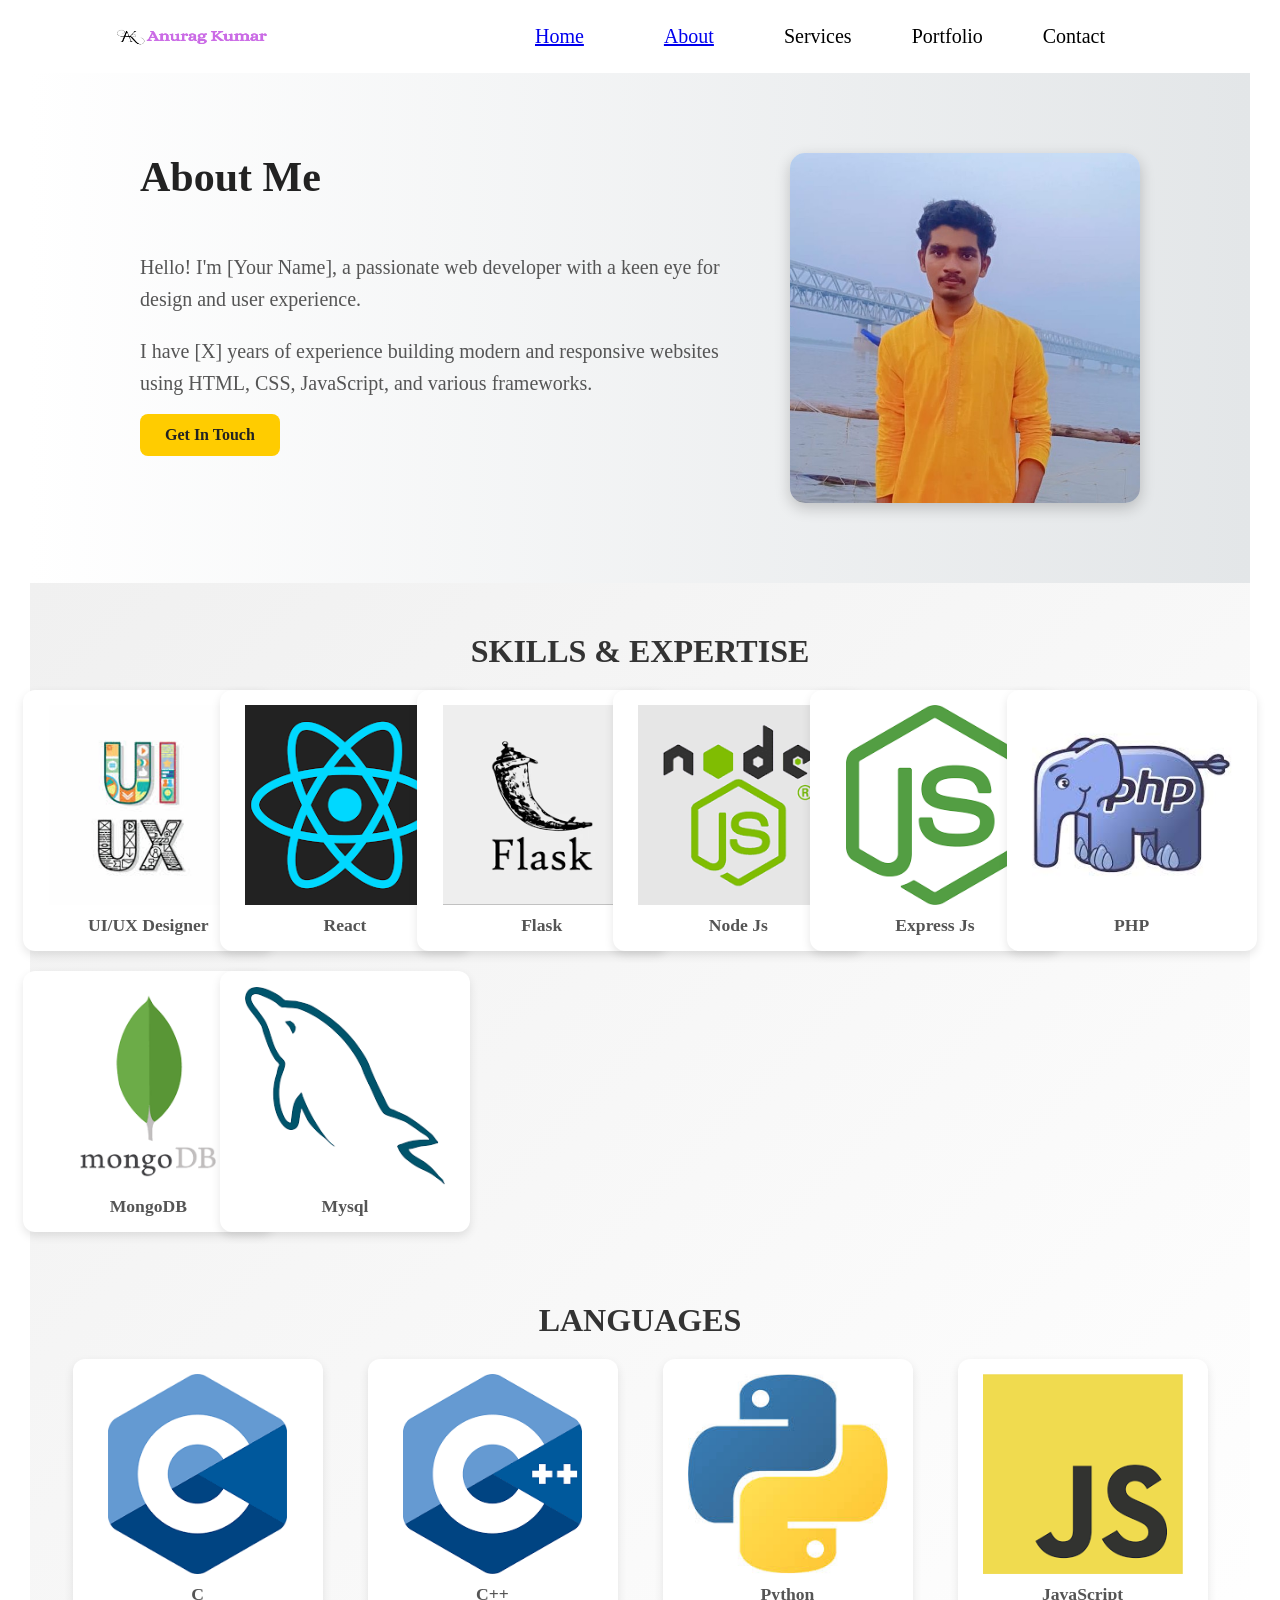
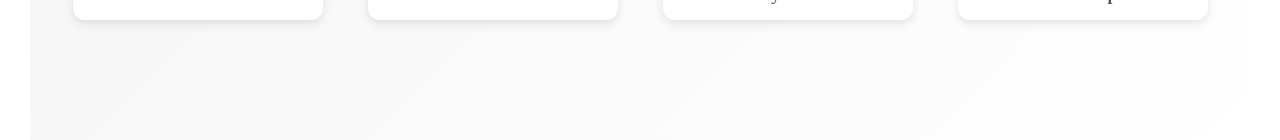
==== about.html @ 65f8feea "First Commit" ====
<!DOCTYPE html>
<html lang="en">
<head>
    <meta charset="UTF-8">
    <meta name="viewport" content="width=device-width, initial-scale=1.0">
    <title>About Me</title>
    <link rel="stylesheet" href="style.css">
</head>
<body>
    <nav>
        <div class="logo">
            <img class="navimg" src="display.png" alt="Logo">
        </div>
        <div class="menu">
            <ul class="navbar">
                <li class="listli"><a href="index.html">Home</a></li>
                <li class="listli"><a href="about.html">About</a></li>
                <li class="listli">Services</li>
                <li class="listli">Portfolio</li>
                <li class="listli">Contact</li>
            </ul>
        </div>
    </nav>
    
    <section class="about-section">
        <div class="about-container">
            <div class="about-text">
                <h1>About Me</h1>
                <p id="aboutp1">Hello! I'm [Your Name], a passionate web developer with a keen eye for design and user experience.</p>
                <p>I have [X] years of experience building modern and responsive websites using HTML, CSS, JavaScript, and various frameworks.</p>
                <a href="contact.html" class="btn">Get In Touch</a>
            </div>
            <div class="about-image">
                <img src="p6.jpg" alt="Your Image">
            </div>
        </div>
    </section>
    
    <section class="skills">
        <h2>Skills & Expertise</h2>
        <div class="skills-container">
            <div class="skill">
                <img src="ui.jpeg" alt="UI/UX Design">
                <span>UI/UX Designer</span>
            </div>
            
            <div class="skill">
                <img src="react.png" alt="React">
                <span>React</span>
            </div>
            <div class="skill">
                <img src="flask.png" alt="Flask">
                <span>Flask</span>
            </div>
            <div class="skill">
                <img src="nodejs.png" alt="Node Js">
                <span>Node Js</span>
            </div>
            <div class="skill">
                <img src="expressjs.png" alt="Express Js">
                <span>Express Js</span>
            </div>
            <div class="skill">
                <img src="php.jpeg" alt="PHP">
                <span>PHP</span>
            </div>
            <div class="skill">
                <img src="mongodb.png" alt="MongoDB">
                <span>MongoDB</span>
            </div>
            <div class="skill">
                <img src="mysql.png" alt="Mysql">
                <span>Mysql</span>
            </div>
        </div>
    
        <h2>Languages</h2>
        <div class="skills-container">
            <div class="skill">
                <img src="c.png" alt="C">
                <span>C</span>
            </div>
            <div class="skill">
                <img src="cpp.png" alt="C++">
                <span>C++</span>
            </div>
            <div class="skill">
                <img src="python.jpeg" alt="Python">
                <span>Python</span>
            </div>
            <div class="skill">
                <img src="js.png" alt="JavaScript">
                <span>JavaScript</span>
            </div>
        </div>
    </section>
</body>
</html>
---- style.css ----
*{
    box-sizing: border-box;
    margin: 0px 10px;
    padding: 0px;
}
body {
    position: relative;
    
    /* overflow: hidden; */
    overflow-x: hidden; /* Hides horizontal scrollbar */
    overflow-y: scroll; /* Enables vertical scrolling */
}

/* Hide scrollbar for WebKit browsers (Chrome, Safari) */
::-webkit-scrollbar {
    display: none;
}

/* Hide scrollbar for Firefox */
html {
    scrollbar-width: none;
}

nav{
    display: flex;
    justify-content: space-between;
    /* background-color: yellow; */
    margin: 0px 100px 0px 60px;
}
.menu{
    display: flex;
    align-items: center;
    padding: 20px;
}
.logo{
    display: flex;
    align-items: center;
}
.navbar{
    display: flex;
    gap: 40px;
    /* background-color: white; */
    padding: 5px;
}
.listli{
    list-style:none;
    font-size: 20px;
}
.listli:hover{
    color: teal;
    cursor: pointer;
}
.navimg{
    margin: 20px;
    width: 166px;
    height: 23.14px;
}
main{
    display: flex;
    justify-content: space-around;
    padding-top: 25px;
}
.first{
    display: flex;
    flex-direction: column;
}
.second img{
    border-radius: 50%;
    box-shadow: 10px 10px 20px rgba(0, 0, 0, 0.5);
    width:40rem;


}
#naming{
    font-size: 65px;
    font-weight: 700;
    margin-bottom: 30px;
}
#profe{
    font-size: 30px;
    margin-bottom: 85px;
    color: grey;
}

.prename{
    margin-top: 80px;
    margin-bottom: 90px;
}
.number{
    display: flex;
    text-align: center;
    font-size: 15px;
}
.contact{
    display: flex;
    margin-bottom: 20px;
    text-align: center;
    font-size: 15px;
}
.prename p{
    color: grey;
}
.prename :first-child{
    margin-bottom: 10px;
}
.circle {
    position: absolute;
    width: 90rem;
    height: 90rem;
    background-color: rgba(97, 149, 239, 0.5);
    border-radius: 50%;
    bottom: 0%;
    left:45%;
    z-index: -1;
}
.ji{
    height: 500px;
    width: 868px;
    background-color: blue;
}
.about{
    margin-top: 1000px;
}


.about-section {
    display: flex;
    align-items: center;
    justify-content: space-between;
    padding: 80px;
    background: linear-gradient(to right, #ffffff, #e3e6e8);
    flex-wrap: wrap;
}

.about-container{
    display: flex;
    flex-direction: row;
    justify-content: space-between;
}

.about-text {
    /* max-width: 550px; */
    flex: 1.5;
}


.about-text h1 {
    font-size: 42px;
    color: #222;
    margin-bottom: 50px;
}

.about-text p {
    font-size: 20px;
    color: #555;
    line-height: 1.6;
    
}
#aboutp1{
    margin-bottom: 20px;
}

.btn {
    display: inline-block;
    margin-top: 15px;
    padding: 12px 25px;
    background: #ffcc00;
    color: #222;
    text-decoration: none;
    font-weight: bold;
    border-radius: 8px;
    transition: background 0.3s ease;
}

.btn:hover {
    background: #ff9900;
}

.about-image {
    flex: 1;
    display: flex;
    justify-content: flex-end;
}

.about-image img {
    width: 350px;
    border-radius: 15px;
    box-shadow: 0 5px 15px rgba(0, 0, 0, 0.2);
}

/* General Styling */
.skills {
    text-align: center;
    padding: 50px 20px;
    background: linear-gradient(135deg, #f0f0f0, #ffffff);
}

.skills h2 {
    font-size: 2rem;
    color: #333;
    margin-bottom: 20px;
    text-transform: uppercase;
    font-weight: bold;
    position: relative;
}

/* Grid Layout for Skills */
.skills-container {
    display: grid;
    grid-template-columns: repeat(auto-fit, minmax(150px, 1fr));
    gap: 20px;
    justify-items: center;
    margin-top: 20px;
    margin-bottom: 70px;
}

.skill {
    background: #fff;
    padding: 15px;
    border-radius: 12px;
    box-shadow: 0 4px 10px rgba(0, 0, 0, 0.1);
    display: flex;
    flex-direction: column;
    align-items: center;
    transition: transform 0.3s ease, box-shadow 0.3s ease;
}

.skill:hover {
    transform: translateY(-5px);
    box-shadow: 0 6px 15px rgba(0, 0, 0, 0.2);
}

.skill img {
    width: 200px;
    height: 200px;
    object-fit: contain;
    margin-bottom: 10px;
    transition: transform 0.3s ease;
}

.skill:hover img {
    transform: scale(1.1);
}

.skill span {
    font-size: 1.1rem;
    font-weight: bold;
    color: #555;
}

/* Responsive Design */
@media (max-width: 768px) {
    .skills-container {
        grid-template-columns: repeat(2, minmax(120px, 1fr));
    }
}

@media (max-width: 480px) {
    .skills-container {
        grid-template-columns: repeat(1, minmax(120px, 1fr));
    }
}
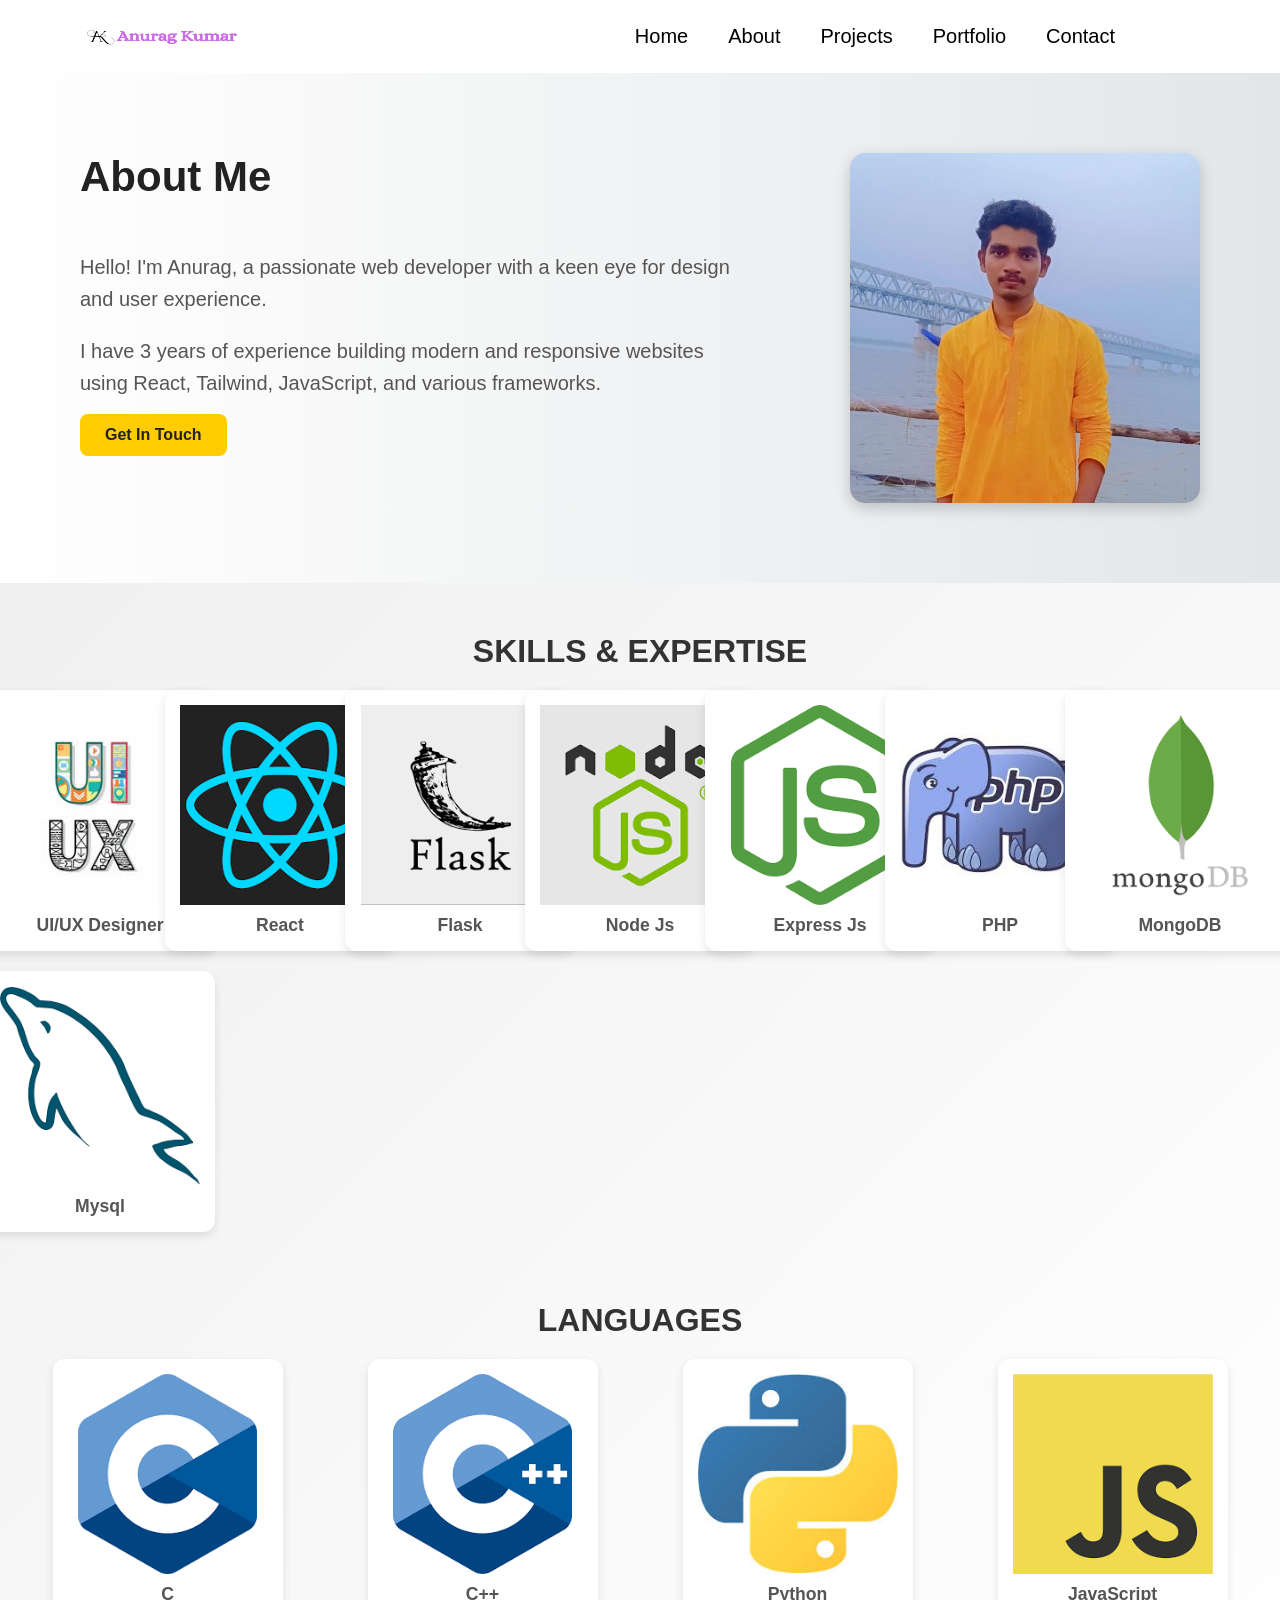
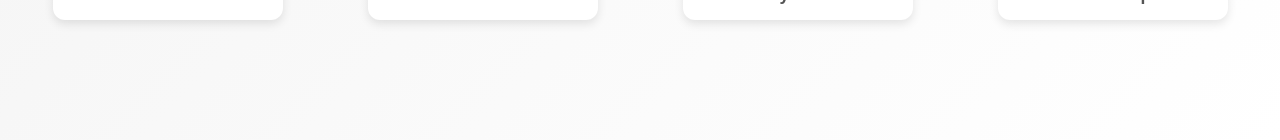
==== commit a9863885: "Added diff pages" ====
--- a/about.html
+++ b/about.html
@@ -5,6 +5,7 @@
     <meta name="viewport" content="width=device-width, initial-scale=1.0">
     <title>About Me</title>
     <link rel="stylesheet" href="style.css">
+    <!-- <link rel="stylesheet" href="about.css"> -->
 </head>
 <body>
     <nav>
@@ -13,11 +14,12 @@
         </div>
         <div class="menu">
             <ul class="navbar">
-                <li class="listli"><a href="index.html">Home</a></li>
-                <li class="listli"><a href="about.html">About</a></li>
-                <li class="listli">Services</li>
-                <li class="listli">Portfolio</li>
-                <li class="listli">Contact</li>
+              <li class="listli"><a href="index.html">Home</a></li>
+              <li class="listli"><a href="about.html">About</a></li>
+              <li class="listli"><a href="project.html">Projects</a></li>
+              <li class="listli"><a href="https://drive.google.com/file/d/1ehF2JseC6p5Mg9bKMVe6aWxnVVq1fzVj/view?usp=drive_link" target="_blank">Portfolio</a></li>
+              <li class="listli"><a href="contact.html">Contact</a></li>
+              <li class="listli toggle-mode"><i class="fas fa-moon"></i></li>
             </ul>
         </div>
     </nav>
@@ -26,8 +28,8 @@
         <div class="about-container">
             <div class="about-text">
                 <h1>About Me</h1>
-                <p id="aboutp1">Hello! I'm [Your Name], a passionate web developer with a keen eye for design and user experience.</p>
-                <p>I have [X] years of experience building modern and responsive websites using HTML, CSS, JavaScript, and various frameworks.</p>
+                <p id="aboutp1">Hello! I'm Anurag, a passionate web developer with a keen eye for design and user experience.</p>
+                <p>I have 3 years of experience building modern and responsive websites using React, Tailwind, JavaScript, and various frameworks.</p>
                 <a href="contact.html" class="btn">Get In Touch</a>
             </div>
             <div class="about-image">
@@ -94,5 +96,14 @@
             </div>
         </div>
     </section>
+    <script>
+        const toggleModeButton = document.querySelector('.toggle-mode');
+        const body = document.body;
+    
+        toggleModeButton.addEventListener('click', () => {
+            body.classList.toggle('dark-mode');
+        });
+    </script>
+    
 </body>
 </html>
--- a/style.css
+++ b/style.css
@@ -261,4 +261,203 @@
     }
 }
 
-
+/* General Reset */
+* {
+    box-sizing: border-box;
+    margin: 0;
+    padding: 0;
+}
+
+body {
+    font-family: Arial, sans-serif;
+    position: relative;
+    overflow-x: hidden;
+    min-height: 100vh;
+    transition: background 0.3s, color 0.3s;
+}
+
+body.dark-mode {
+    background-color: #121212;
+    color: #f5f5f5;
+}
+
+/* Navbar */
+nav {
+    display: flex;
+    justify-content: space-between;
+    margin: 0px 100px 0px 60px;
+}
+
+.menu {
+    display: flex;
+    align-items: center;
+    padding: 20px;
+}
+
+.logo {
+    display: flex;
+    align-items: center;
+}
+
+.navbar {
+    display: flex;
+    gap: 40px;
+}
+
+.listli {
+    list-style: none;
+    font-size: 20px;
+}
+
+.listli a {
+    text-decoration: none;
+    color: inherit;
+}
+
+.listli:hover {
+    color: teal;
+    cursor: pointer;
+}
+
+.navimg {
+    margin: 20px;
+    width: 166px;
+    height: 23.14px;
+}
+
+/* Main Section */
+main {
+    display: flex;
+    justify-content: space-around;
+    padding-top: 25px;
+}
+
+.first {
+    display: flex;
+    flex-direction: column;
+}
+
+.second img {
+    border-radius: 50%;
+    box-shadow: 10px 10px 20px rgba(0, 0, 0, 0.5);
+    width: 40rem;
+}
+
+/* Text */
+#naming {
+    font-size: 65px;
+    font-weight: 700;
+    margin-bottom: 30px;
+}
+
+#profe {
+    font-size: 30px;
+    margin-bottom: 85px;
+    color: grey;
+}
+
+.prename {
+    margin-top: 80px;
+    margin-bottom: 90px;
+}
+
+.number,
+.contact {
+    display: flex;
+    margin-bottom: 20px;
+    text-align: center;
+    font-size: 15px;
+}
+
+.prename p {
+    color: grey;
+}
+
+.circle {
+    position: absolute;
+    width: 90rem;
+    height: 90rem;
+    background-color: rgba(97, 149, 239, 0.5);
+    border-radius: 50%;
+    bottom: 0%;
+    left: 45%;
+    z-index: -1;
+}
+
+/* Dark Mode */
+body.dark-mode .contact {
+    color: #f5f5f5;
+}
+
+body.dark-mode .number {
+    color: #f5f5f5;
+}
+
+/* Responsive */
+@media (max-width: 768px) {
+    .first {
+        padding: 0 20px;
+        text-align: center;
+    }
+
+    #naming {
+        font-size: 50px;
+    }
+
+    #profe {
+        font-size: 20px;
+    }
+
+    .second img {
+        width: 25rem;
+        height: auto;
+    }
+}
+
+@media (max-width: 480px) {
+    .first {
+        text-align: center;
+    }
+
+    .second img {
+        width: 20rem;
+    }
+
+    #naming {
+        font-size: 45px;
+    }
+
+    #profe {
+        font-size: 18px;
+    }
+}
+/* Light mode styles (default) */
+body {
+    background-color: white;
+    color: black;
+}
+
+/* Dark mode styles */
+body.dark-mode {
+    background-color: #121212;
+    color: white;
+}
+
+.navbar a {
+    color: black;
+}
+
+body.dark-mode .navbar a {
+    color: white;
+}
+
+body.dark-mode .btn {
+    background-color: #333;
+    color: white;
+}
+
+body.dark-mode .toggle-mode i {
+    color: white;
+}
+
+/* You can further customize styles for dark mode here */
--- a/about.css
+++ b/about.css
@@ -0,0 +1,46 @@
+/* Default Light Mode Styles */
+body {
+    background-color: white;
+    color: black;
+}
+
+.navbar a {
+    color: black;
+}
+
+/* Dark Mode Styles */
+body.dark-mode {
+    background-color: #121212;  /* Dark background for the body */
+    color: white;  /* Light text for readability */
+}
+
+body.dark-mode .navbar a {
+    color: white;  /* White text for navigation links in dark mode */
+}
+
+body.dark-mode .toggle-mode i {
+    color: white;  /* Change the moon icon to white in dark mode */
+}
+
+body.dark-mode .about-text h1,
+body.dark-mode .skills h2 {
+    color: white;  /* Change headings to white in dark mode */
+}
+
+body.dark-mode .about-text p,
+body.dark-mode .skills span {
+    color: #b3b3b3;  /* Lighter text for paragraphs and spans in dark mode */
+}
+
+body.dark-mode .about-container {
+    background-color: #1e1e1e;  /* Darker container background */
+    box-shadow: 0 4px 6px rgba(0, 0, 0, 0.1);  /* Add subtle shadow */
+}
+
+body.dark-mode .about-image img {
+    filter: brightness(0.8);  /* Darken image to fit dark mode theme */
+}
+
+body.dark-mode .btn {
+    background-color: #333;  /* Dark background for buttons */
+    color: white;  /* White*
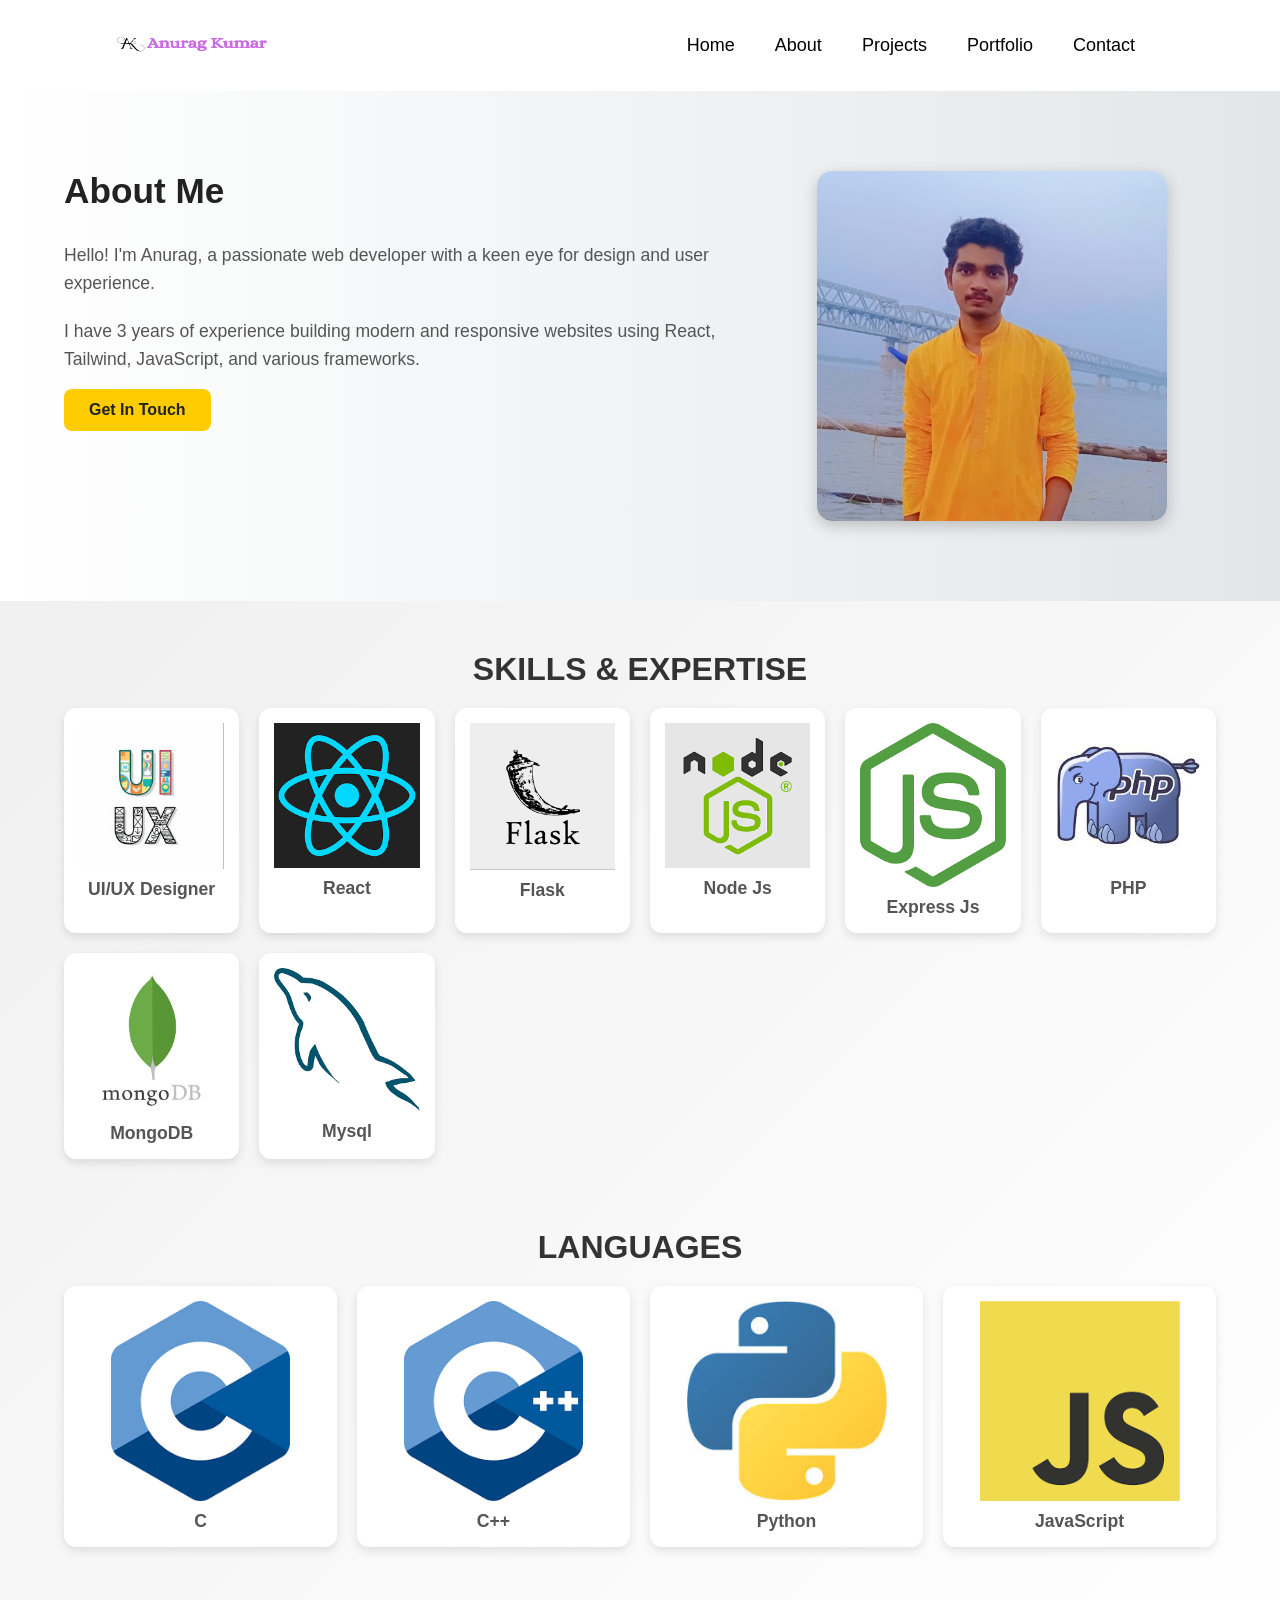
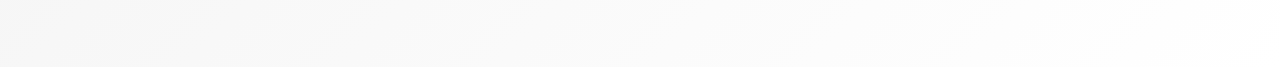
==== commit 58e70618: "Make Responsive" ====
--- a/about.html
+++ b/about.html
@@ -5,19 +5,24 @@
     <meta name="viewport" content="width=device-width, initial-scale=1.0">
     <title>About Me</title>
     <link rel="stylesheet" href="style.css">
+    <link rel="stylesheet" href="navbar.css">
     <!-- <link rel="stylesheet" href="about.css"> -->
 </head>
 <body>
     <nav>
         <div class="logo">
-            <img class="navimg" src="display.png" alt="Logo">
+            <a href="index.html">
+            <img class="navimg" src="display.png" alt="Logo"></a>
+        </div>
+        <div class="hamburger">
+            <i class="fas fa-bars"></i>
         </div>
         <div class="menu">
             <ul class="navbar">
               <li class="listli"><a href="index.html">Home</a></li>
               <li class="listli"><a href="about.html">About</a></li>
               <li class="listli"><a href="project.html">Projects</a></li>
-              <li class="listli"><a href="https://drive.google.com/file/d/1ehF2JseC6p5Mg9bKMVe6aWxnVVq1fzVj/view?usp=drive_link" target="_blank">Portfolio</a></li>
+              <li class="listli"><a href="https://drive.google.com/file/d/1ptSAM_5UlR-i9XtxVXeDUZjO9TiFGkQE/view?usp=drive_link" target="_blank">Portfolio</a></li>
               <li class="listli"><a href="contact.html">Contact</a></li>
               <li class="listli toggle-mode"><i class="fas fa-moon"></i></li>
             </ul>
@@ -97,11 +102,45 @@
         </div>
     </section>
     <script>
-        const toggleModeButton = document.querySelector('.toggle-mode');
-        const body = document.body;
-    
-        toggleModeButton.addEventListener('click', () => {
-            body.classList.toggle('dark-mode');
+        // Dark mode toggle
+        const toggle = document.querySelector('.toggle-mode');
+        toggle.addEventListener('click', () => {
+            document.body.classList.toggle('dark-mode');
+        });
+        
+        // Hamburger menu toggle
+        const hamburger = document.querySelector('.hamburger');
+        const menu = document.querySelector('.menu');
+        
+        hamburger.addEventListener('click', (event) => {
+            menu.classList.toggle('active');
+            event.stopPropagation(); // Prevent document click from immediately closing menu
+            
+            // Change icon based on menu state
+            if (menu.classList.contains('active')) {
+                hamburger.innerHTML = '<i class="fas fa-times"></i>';
+            } else {
+                hamburger.innerHTML = '<i class="fas fa-bars"></i>';
+            }
+        });
+        
+        // Close menu when clicking on menu items
+        const menuItems = document.querySelectorAll('.navbar li a');
+        menuItems.forEach(item => {
+            item.addEventListener('click', () => {
+                menu.classList.remove('active');
+                hamburger.innerHTML = '<i class="fas fa-bars"></i>';
+            });
+        });
+        
+        // Close menu when clicking outside
+        document.addEventListener('click', (event) => {
+            if (menu.classList.contains('active') && 
+                !event.target.closest('.menu') && 
+                !event.target.closest('.hamburger')) {
+                menu.classList.remove('active');
+                hamburger.innerHTML = '<i class="fas fa-bars"></i>';
+            }
         });
     </script>
     
--- a/style.css
+++ b/style.css
@@ -1,14 +1,17 @@
-*{
+/* Fixing conflicting CSS rules first */
+* {
     box-sizing: border-box;
-    margin: 0px 10px;
-    padding: 0px;
-}
+    margin: 0;
+    padding: 0;
+}
+
 body {
     position: relative;
-    
-    /* overflow: hidden; */
-    overflow-x: hidden; /* Hides horizontal scrollbar */
-    overflow-y: scroll; /* Enables vertical scrolling */
+    font-family: Arial, sans-serif;
+    overflow-x: hidden;
+    overflow-y: scroll;
+    min-height: 100vh;
+    transition: background 0.3s, color 0.3s;
 }
 
 /* Hide scrollbar for WebKit browsers (Chrome, Safari) */
@@ -21,88 +24,149 @@
     scrollbar-width: none;
 }
 
-nav{
+/* Navbar */
+nav {
     display: flex;
     justify-content: space-between;
-    /* background-color: yellow; */
-    margin: 0px 100px 0px 60px;
-}
-.menu{
+    margin: 0px 5%;
+    padding: 15px 0;
+    flex-wrap: wrap;
+    position: relative;
+}
+
+.menu {
     display: flex;
     align-items: center;
-    padding: 20px;
-}
-.logo{
+    padding: 10px 0;
+}
+
+.logo {
     display: flex;
     align-items: center;
 }
-.navbar{
+
+.navbar {
     display: flex;
     gap: 40px;
-    /* background-color: white; */
     padding: 5px;
-}
-.listli{
-    list-style:none;
-    font-size: 20px;
-}
-.listli:hover{
+    flex-wrap: wrap;
+}
+
+.listli {
+    list-style: none;
+    font-size: 18px;
+}
+
+.listli a {
+    text-decoration: none;
+    color: inherit;
+    transition: color 0.3s ease;
+}
+
+.listli:hover, .listli a:hover {
     color: teal;
     cursor: pointer;
 }
-.navimg{
-    margin: 20px;
+
+.navimg {
+    margin: 10px;
     width: 166px;
     height: 23.14px;
-}
-main{
+    max-width: 100%;
+}
+
+/* Mobile Hamburger Menu */
+.hamburger-menu {
+    display: none;
+    flex-direction: column;
+    justify-content: space-between;
+    width: 30px;
+    height: 22px;
+    cursor: pointer;
+    position: absolute;
+    top: 25px;
+    right: 25px;
+    z-index: 1000;
+}
+
+.hamburger-menu span {
+    height: 3px;
+    width: 100%;
+    background-color: #333;
+    border-radius: 3px;
+    transition: all 0.3s ease;
+}
+
+body.dark-mode .hamburger-menu span {
+    background-color: #fff;
+}
+
+/* Main Section */
+main {
     display: flex;
     justify-content: space-around;
-    padding-top: 25px;
-}
-.first{
+    padding: 25px 3%;
+    flex-wrap: wrap;
+    gap: 30px;
+}
+
+.first {
     display: flex;
     flex-direction: column;
-}
-.second img{
+    flex: 1;
+    min-width: 300px;
+}
+
+.second {
+    flex: 1;
+    display: flex;
+    justify-content: center;
+    align-items: center;
+    min-width: 300px;
+}
+
+.second img {
     border-radius: 50%;
     box-shadow: 10px 10px 20px rgba(0, 0, 0, 0.5);
-    width:40rem;
-
-
-}
-#naming{
-    font-size: 65px;
+    width: 100%;
+    max-width: 40rem;
+    height: auto;
+}
+
+/* Text */
+#naming {
+    font-size: 4rem;
     font-weight: 700;
     margin-bottom: 30px;
 }
-#profe{
-    font-size: 30px;
-    margin-bottom: 85px;
+
+#profe {
+    font-size: 1.8rem;
+    margin-bottom: 50px;
     color: grey;
 }
 
-.prename{
-    margin-top: 80px;
-    margin-bottom: 90px;
-}
-.number{
-    display: flex;
-    text-align: center;
+.prename {
+    margin-top: 40px;
+    margin-bottom: 40px;
+}
+
+.number, .contact {
+    display: flex;
+    align-items: center;
+    margin-bottom: 20px;
     font-size: 15px;
-}
-.contact{
-    display: flex;
-    margin-bottom: 20px;
-    text-align: center;
-    font-size: 15px;
-}
-.prename p{
+    gap: 10px;
+}
+
+.prename p {
     color: grey;
 }
-.prename :first-child{
+
+.prename :first-child {
     margin-bottom: 10px;
 }
+
 .circle {
     position: absolute;
     width: 90rem;
@@ -110,53 +174,49 @@
     background-color: rgba(97, 149, 239, 0.5);
     border-radius: 50%;
     bottom: 0%;
-    left:45%;
+    left: 45%;
     z-index: -1;
-}
-.ji{
-    height: 500px;
-    width: 868px;
-    background-color: blue;
-}
-.about{
-    margin-top: 1000px;
-}
-
-
+    transition: all 0.3s ease;
+}
+
+/* About Section */
 .about-section {
     display: flex;
     align-items: center;
     justify-content: space-between;
-    padding: 80px;
+    padding: 80px 5%;
     background: linear-gradient(to right, #ffffff, #e3e6e8);
     flex-wrap: wrap;
-}
-
-.about-container{
+    gap: 30px;
+}
+
+.about-container {
     display: flex;
     flex-direction: row;
     justify-content: space-between;
+    flex-wrap: wrap;
+    gap: 30px;
+    width: 100%;
 }
 
 .about-text {
-    /* max-width: 550px; */
     flex: 1.5;
-}
-
+    min-width: 300px;
+}
 
 .about-text h1 {
-    font-size: 42px;
+    font-size: 2.2rem;
     color: #222;
-    margin-bottom: 50px;
+    margin-bottom: 30px;
 }
 
 .about-text p {
-    font-size: 20px;
+    font-size: 1.1rem;
     color: #555;
     line-height: 1.6;
-    
-}
-#aboutp1{
+}
+
+#aboutp1 {
     margin-bottom: 20px;
 }
 
@@ -179,19 +239,21 @@
 .about-image {
     flex: 1;
     display: flex;
-    justify-content: flex-end;
+    justify-content: center;
+    min-width: 300px;
 }
 
 .about-image img {
-    width: 350px;
+    width: 100%;
+    max-width: 350px;
     border-radius: 15px;
     box-shadow: 0 5px 15px rgba(0, 0, 0, 0.2);
 }
 
-/* General Styling */
+/* Skills Section */
 .skills {
     text-align: center;
-    padding: 50px 20px;
+    padding: 50px 5%;
     background: linear-gradient(135deg, #f0f0f0, #ffffff);
 }
 
@@ -204,7 +266,6 @@
     position: relative;
 }
 
-/* Grid Layout for Skills */
 .skills-container {
     display: grid;
     grid-template-columns: repeat(auto-fit, minmax(150px, 1fr));
@@ -223,6 +284,7 @@
     flex-direction: column;
     align-items: center;
     transition: transform 0.3s ease, box-shadow 0.3s ease;
+    width: 100%;
 }
 
 .skill:hover {
@@ -231,8 +293,10 @@
 }
 
 .skill img {
-    width: 200px;
-    height: 200px;
+    width: 100%;
+    max-width: 200px;
+    height: auto;
+    max-height: 200px;
     object-fit: contain;
     margin-bottom: 10px;
     transition: transform 0.3s ease;
@@ -248,207 +312,24 @@
     color: #555;
 }
 
-/* Responsive Design */
-@media (max-width: 768px) {
-    .skills-container {
-        grid-template-columns: repeat(2, minmax(120px, 1fr));
-    }
-}
-
-@media (max-width: 480px) {
-    .skills-container {
-        grid-template-columns: repeat(1, minmax(120px, 1fr));
-    }
-}
-
-/* General Reset */
-* {
-    box-sizing: border-box;
-    margin: 0;
-    padding: 0;
-}
-
-body {
-    font-family: Arial, sans-serif;
-    position: relative;
-    overflow-x: hidden;
-    min-height: 100vh;
-    transition: background 0.3s, color 0.3s;
-}
-
+/* Dark Mode */
 body.dark-mode {
     background-color: #121212;
     color: #f5f5f5;
 }
 
-/* Navbar */
-nav {
-    display: flex;
-    justify-content: space-between;
-    margin: 0px 100px 0px 60px;
-}
-
-.menu {
-    display: flex;
-    align-items: center;
-    padding: 20px;
-}
-
-.logo {
-    display: flex;
-    align-items: center;
-}
-
-.navbar {
-    display: flex;
-    gap: 40px;
-}
-
-.listli {
-    list-style: none;
-    font-size: 20px;
-}
-
-.listli a {
-    text-decoration: none;
-    color: inherit;
-}
-
-.listli:hover {
-    color: teal;
-    cursor: pointer;
-}
-
-.navimg {
-    margin: 20px;
-    width: 166px;
-    height: 23.14px;
-}
-
-/* Main Section */
-main {
-    display: flex;
-    justify-content: space-around;
-    padding-top: 25px;
-}
-
-.first {
-    display: flex;
-    flex-direction: column;
-}
-
-.second img {
-    border-radius: 50%;
-    box-shadow: 10px 10px 20px rgba(0, 0, 0, 0.5);
-    width: 40rem;
-}
-
-/* Text */
-#naming {
-    font-size: 65px;
-    font-weight: 700;
-    margin-bottom: 30px;
-}
-
-#profe {
-    font-size: 30px;
-    margin-bottom: 85px;
-    color: grey;
-}
-
-.prename {
-    margin-top: 80px;
-    margin-bottom: 90px;
-}
-
-.number,
-.contact {
-    display: flex;
-    margin-bottom: 20px;
-    text-align: center;
-    font-size: 15px;
-}
-
-.prename p {
-    color: grey;
-}
-
-.circle {
-    position: absolute;
-    width: 90rem;
-    height: 90rem;
-    background-color: rgba(97, 149, 239, 0.5);
-    border-radius: 50%;
-    bottom: 0%;
-    left: 45%;
-    z-index: -1;
-}
-
-/* Dark Mode */
-body.dark-mode .contact {
-    color: #f5f5f5;
-}
-
-body.dark-mode .number {
-    color: #f5f5f5;
-}
-
-/* Responsive */
-@media (max-width: 768px) {
-    .first {
-        padding: 0 20px;
-        text-align: center;
-    }
-
-    #naming {
-        font-size: 50px;
-    }
-
-    #profe {
-        font-size: 20px;
-    }
-
-    .second img {
-        width: 25rem;
-        height: auto;
-    }
-}
-
-@media (max-width: 480px) {
-    .first {
-        text-align: center;
-    }
-
-    .second img {
-        width: 20rem;
-    }
-
-    #naming {
-        font-size: 45px;
-    }
-
-    #profe {
-        font-size: 18px;
-    }
-}
-/* Light mode styles (default) */
-body {
-    background-color: white;
-    color: black;
-}
-
-/* Dark mode styles */
-body.dark-mode {
-    background-color: #121212;
-    color: white;
-}
-
-.navbar a {
-    color: black;
-}
-
 body.dark-mode .navbar a {
     color: white;
+}
+
+body.dark-mode .contact,
+body.dark-mode .number,
+body.dark-mode #profe {
+    color: #ddd;
+}
+
+body.dark-mode .prename p {
+    color: #bbb;
 }
 
 body.dark-mode .btn {
@@ -456,8 +337,266 @@
     color: white;
 }
 
+body.dark-mode .about-section {
+    background: linear-gradient(to right, #222, #333);
+}
+
+body.dark-mode .about-text h1 {
+    color: #fff;
+}
+
+body.dark-mode .about-text p {
+    color: #ddd;
+}
+
+body.dark-mode .skills {
+    background: linear-gradient(135deg, #222, #333);
+}
+
+body.dark-mode .skills h2 {
+    color: #fff;
+}
+
+body.dark-mode .skill {
+    background: #2a2a2a;
+}
+
+body.dark-mode .skill span {
+    color: #ddd;
+}
+
 body.dark-mode .toggle-mode i {
     color: white;
 }
 
-/* You can further customize styles for dark mode here */
+/* Enhanced Responsive Styles */
+@media (max-width: 1200px) {
+    .circle {
+        width: 70rem;
+        height: 70rem;
+        left: 40%;
+    }
+    
+    nav {
+        margin: 0px 3%;
+    }
+    
+    #naming {
+        font-size: 3.5rem;
+    }
+    
+    #profe {
+        font-size: 1.6rem;
+        margin-bottom: 40px;
+    }
+    
+    .prename {
+        margin-top: 30px;
+        margin-bottom: 30px;
+    }
+}
+
+@media (max-width: 992px) {
+    main {
+        flex-direction: column;
+    }
+    
+    .first {
+        order: 2;
+        text-align: center;
+    }
+    
+    .second {
+        order: 1;
+        margin-bottom: 30px;
+    }
+    
+    .second img {
+        max-width: 25rem;
+    }
+    
+    .prename {
+        margin-top: 20px;
+        margin-bottom: 20px;
+    }
+    
+    .contact, .number {
+        justify-content: center;
+    }
+    
+    .circle {
+        width: 50rem;
+        height: 50rem;
+        left: 30%;
+    }
+    
+    .about-text, .about-image {
+        flex: 100%;
+        text-align: center;
+    }
+    
+    .about-image {
+        margin-top: 30px;
+    }
+}
+
+@media (max-width: 768px) {
+    /* Show hamburger menu */
+    .hamburger-menu {
+        display: flex;
+    }
+    
+    /* Hide the normal menu */
+    .menu {
+        width: 100%;
+    }
+    
+    /* Style the collapsible navbar */
+    .navbar {
+        display: none;
+        width: 100%;
+        flex-direction: column;
+        gap: 0;
+        background-color: white;
+        position: absolute;
+        top: 70px;
+        left: 0;
+        right: 0;
+        box-shadow: 0 5px 10px rgba(0,0,0,0.1);
+        z-index: 100;
+    }
+    
+    body.dark-mode .navbar {
+        background-color: #222;
+    }
+    
+    /* When navbar is shown */
+    .navbar.active {
+        display: flex;
+    }
+    
+    .listli {
+        width: 100%;
+        text-align: center;
+        padding: 15px 0;
+        border-bottom: 1px solid #eee;
+    }
+    
+    body.dark-mode .listli {
+        border-bottom: 1px solid #333;
+    }
+    
+    .listli:last-child {
+        border-bottom: none;
+    }
+    
+    /* Adjust other elements for mobile */
+    #naming {
+        font-size: 3rem;
+    }
+    
+    #profe {
+        font-size: 1.4rem;
+        margin-bottom: 30px;
+    }
+    
+    .second img {
+        max-width: 20rem;
+    }
+    
+    /* Remove circle on smaller screens */
+    .circle {
+        display: none;
+    }
+    
+    .about-section {
+        padding: 50px 5%;
+    }
+    
+    .about-text h1 {
+        font-size: 1.8rem;
+    }
+    
+    .about-text p {
+        font-size: 1rem;
+    }
+    
+    .skills-container {
+        grid-template-columns: repeat(2, 1fr);
+    }
+}
+
+@media (max-width: 576px) {
+    .listli {
+        font-size: 14px;
+    }
+    
+    nav {
+        margin: 0px;
+        padding: 10px 15px;
+    }
+    
+    .navbar {
+        gap: 0;
+    }
+    
+    #naming {
+        font-size: 2.5rem;
+        margin-bottom: 15px;
+    }
+    
+    #profe {
+        font-size: 1.2rem;
+        margin-bottom: 25px;
+    }
+    
+    .prename {
+        margin-top: 15px;
+        margin-bottom: 15px;
+    }
+    
+    .second img {
+        max-width: 15rem;
+    }
+    
+    .about-section {
+        padding: 30px 5%;
+    }
+    
+    .about-text h1 {
+        font-size: 1.5rem;
+        margin-bottom: 20px;
+    }
+    
+    .skills h2 {
+        font-size: 1.5rem;
+    }
+    
+    .skills-container {
+        grid-template-columns: 1fr;
+    }
+    
+    .btn {
+        padding: 10px 20px;
+        font-size: 14px;
+    }
+}
+
+@media (max-width: 480px) {
+    #naming {
+        font-size: 2rem;
+    }
+    
+    #profe {
+        font-size: 1rem;
+    }
+    
+    .contact, .number {
+        font-size: 14px;
+    }
+    
+    .second img {
+        max-width: 12rem;
+    }
+}
+
--- a/navbar.css
+++ b/navbar.css
@@ -0,0 +1,182 @@
+/* Navbar Styling */
+nav {
+  display: flex;
+  justify-content: space-between;
+  align-items: center;
+  margin: 0 100px;
+  padding: 20px 0;
+  position: relative;
+  max-width: 1200px;
+}
+
+.logo img {
+  width: 166px;
+  height: 23.14px;
+}
+
+.menu {
+  display: flex;
+  align-items: center;
+}
+
+.navbar {
+  display: flex;
+  gap: 40px;
+  list-style: none;
+}
+
+.listli {
+  font-size: 18px;
+  cursor: pointer;
+}
+
+.listli a {
+  text-decoration: none;
+  color: inherit;
+}
+
+.listli:hover {
+  color: teal;
+}
+
+.toggle-mode {
+  cursor: pointer;
+  font-size: 20px;
+}
+
+.menu-toggle {
+  display: none;
+  font-size: 24px;
+  cursor: pointer;
+}
+
+/* Dark Mode */
+body.dark-mode {
+  background-color: #1c1c1c;
+  color: #f0f0f0;
+}
+
+body.dark-mode nav {
+  background-color: #1c1c1c;
+}
+
+body.dark-mode .listli a {
+  color: #f0f0f0;
+}
+
+body.dark-mode .projects-section h1 {
+  color: #ffd700;
+}
+
+body.dark-mode .project-card {
+  background-color: #2b2b2b;
+  color: #eee;
+}
+
+body.dark-mode .project-card p {
+  color: #ddd;
+}
+
+body.dark-mode .project-card a {
+  color: #ffd700;
+}
+
+/* Hamburger Menu */
+.hamburger {
+  display: none;
+  cursor: pointer;
+  font-size: 24px;
+  z-index: 101;
+}
+
+/* Responsive CSS */
+@media screen and (max-width: 1024px) {
+  nav {
+    margin: 0 50px;
+  }
+
+  .navbar {
+    gap: 25px;
+  }
+
+  .projects-section {
+    padding: 40px 30px;
+  }
+}
+
+@media screen and (max-width: 768px) {
+  nav {
+    margin: 0 30px;
+  }
+
+  .hamburger {
+    display: block;
+    position: relative;
+  }
+
+  .menu {
+    position: fixed;
+    top: 0;
+    right: -100%;
+    width: 250px;
+    height: 100vh;
+    background: #f4f4f4;
+    transition: right 0.4s ease;
+    box-shadow: -2px 0 10px rgba(0, 0, 0, 0.1);
+    z-index: 100;
+    padding-top: 70px;
+  }
+
+  body.dark-mode .menu {
+    background: #1c1c1c;
+  }
+
+  .menu.active {
+    right: 0;
+  }
+
+  .navbar {
+    flex-direction: column;
+    padding: 30px;
+    gap: 25px;
+  }
+}
+
+@media screen and (max-width: 576px) {
+  .listli {
+    font-size: 14px;
+  }
+
+  nav {
+    margin: 0;
+    padding: 10px 15px;
+  }
+
+  .navbar {
+    gap: 15px;
+    padding: 20px;
+  }
+
+  .menu {
+    width: 200px;
+  }
+}
+
+@media screen and (max-width: 480px) {
+  nav {
+    padding: 15px 10px;
+  }
+
+  .logo img {
+    width: 120px;
+    height: auto;
+  }
+
+  .hamburger {
+    font-size: 20px;
+  }
+
+  .menu {
+    width: 180px;
+  }
+}
